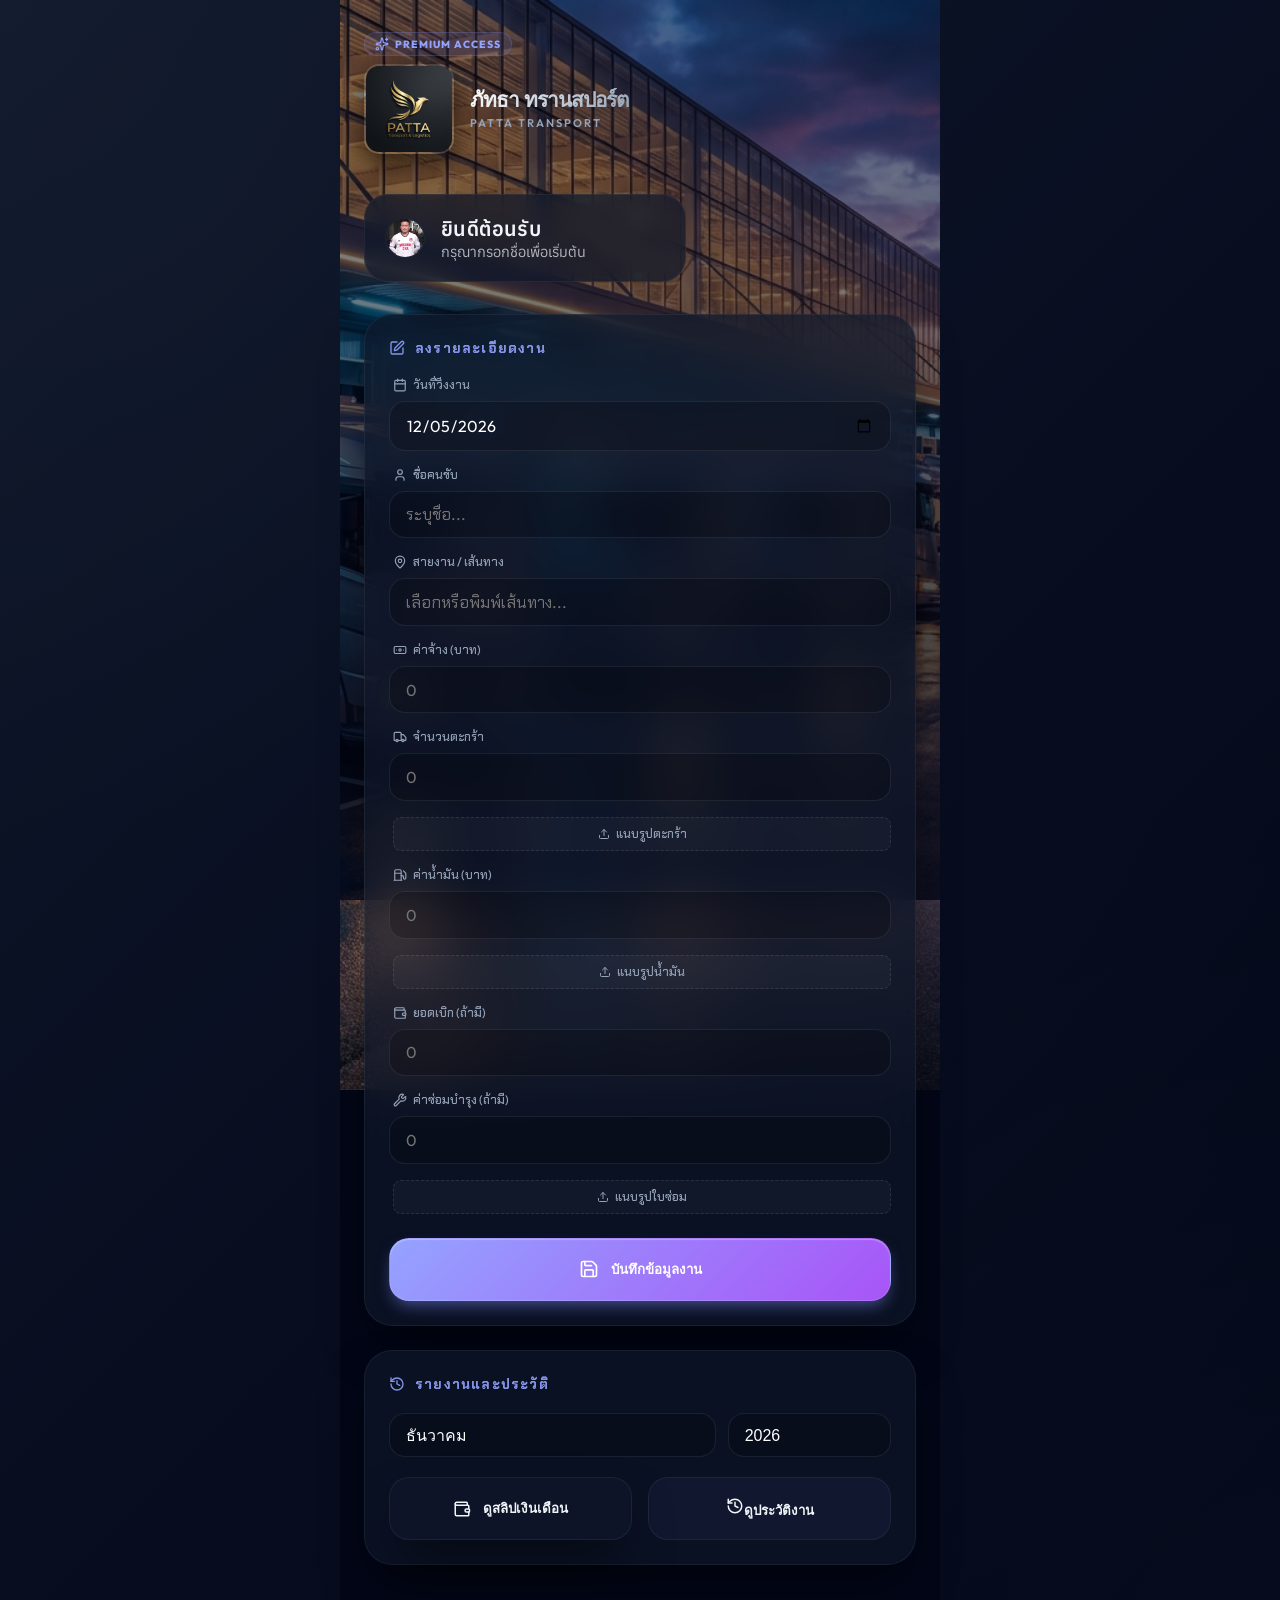
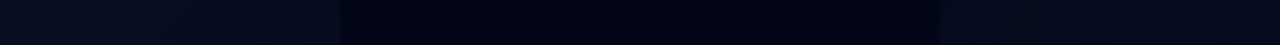
==== index.html @ a21ead01 "Add files via upload" ====
<!doctype html>
<html lang="en">

<head>
  <meta charset="UTF-8" />
  <meta http-equiv="Cache-Control" content="no-cache, no-store, must-revalidate" />
  <meta http-equiv="Pragma" content="no-cache" />
  <meta http-equiv="Expires" content="0" />
  <link rel="icon" type="image/png" href="/icon-192.png?v=2.1" />
  <link rel="apple-touch-icon" href="/apple-touch-icon.png?v=2.1" />
  <link rel="manifest" href="/driver.webmanifest?v=2.1" />
  <style>
    @media (max-width: 1200px) {

      html,
      body,
      #root {
        height: auto !important;
        overflow: auto !important;
        min-height: 100vh !important;
      }
    }
  </style>
  <meta name="viewport" content="width=device-width, initial-scale=1.0, maximum-scale=1.0, user-scalable=no" />
  <meta name="theme-color" content="#1e293b" />
  <title>PATTA Transport System</title>
  <script type="module" crossorigin src="/assets/main-DVoiugXw.js"></script>
  <link rel="stylesheet" crossorigin href="/assets/main-B-iZErr_.css">
</head>

<body>
  <div id="root"></div>
</body>

</html>
---- assets/main-B-iZErr_.css ----
@import"https://fonts.googleapis.com/css2?family=Anuphan:wght@300;400;500;600;700&family=Chakra+Petch:wght@300;400;500;600;700&family=Outfit:wght@300;400;500;600;700&family=Syncopate:wght@400;700&display=swap";:root{--primary: #94a3ff;--primary-hover: #7b8aff;--primary-glow: rgba(148, 163, 255, .2);--bg-dark: #0f172a;--bg-card: rgba(15, 23, 42, .8);--text-main: #f1f5f9;--text-dim: #94a3b8;--accent: #a855f7;--safe: #2dd4bf;--danger: #fb7185;--warning: #fbbf24;--font-logo: "Syncopate", sans-serif;--glass-border: rgba(255, 255, 255, .06);--glass-shadow: 0 25px 50px -12px rgba(0, 0, 0, .6);--glass-bg: rgba(15, 23, 42, .7);--glass-bg-hover: rgba(7, 10, 18, .9)}body{font-family:Outfit,Chakra Petch,sans-serif;background-color:#020617;color:var(--text-main);min-height:100vh;-webkit-font-smoothing:antialiased;-moz-osx-font-smoothing:grayscale;text-rendering:optimizeLegibility;background-attachment:fixed;background:radial-gradient(circle at 0% 0%,rgba(30,41,59,.3) 0%,transparent 40%),radial-gradient(circle at 100% 100%,rgba(15,23,42,.3) 0%,transparent 40%),linear-gradient(135deg,#0f172a,#020617)}*{margin:0;padding:0;box-sizing:border-box}.glass-card{background:var(--bg-card);backdrop-filter:blur(24px);-webkit-backdrop-filter:blur(24px);border:1px solid rgba(255,255,255,.08);box-shadow:0 20px 40px -15px #00000080,inset 0 0 0 1px #ffffff0d;border-radius:1.5rem;position:relative;overflow:visible;transition:all .4s cubic-bezier(.4,0,.2,1)}.glass-card:before{content:"";position:absolute;top:-50%;left:-50%;width:200%;height:200%;background:radial-gradient(circle at 50% 50%,rgba(148,163,255,.03) 0%,transparent 50%);pointer-events:none;transition:all .6s ease}.glass-card:hover{transform:translateY(-2px);border-color:#ffffff26;box-shadow:0 30px 60px -20px #000000b3,inset 0 0 20px #94a3ff0d}.glass-card:hover:before{background:radial-gradient(circle at 30% 30%,rgba(148,163,255,.08) 0%,transparent 50%)}.glass-card:after{content:"";position:absolute;top:0;left:0;right:0;height:1px;background:linear-gradient(90deg,transparent,rgba(255,255,255,.2),transparent);opacity:.5}.dashboard-container{max-width:1800px;margin:0 auto;padding:1.5rem 2rem}.header{display:flex;justify-content:space-between;align-items:center;margin-bottom:3rem}.brand-logo{font-family:var(--font-logo);letter-spacing:.3em;text-transform:uppercase;background:linear-gradient(135deg,#fff,#94a3b8);-webkit-background-clip:text;background-clip:text;-webkit-text-fill-color:transparent;font-weight:700;font-size:2.5rem;line-height:1}.brand-subtitle{font-family:Inter,sans-serif;letter-spacing:.8em;font-size:10px;text-transform:uppercase;color:var(--text-dim);margin-top:8px;opacity:.8}.stats-grid{display:grid;grid-template-columns:repeat(auto-fit,minmax(240px,1fr));gap:1.5rem;margin-bottom:3rem}.stat-card{padding:2rem;text-align:left;transition:all .3s cubic-bezier(.4,0,.2,1);position:relative;overflow:hidden}.stat-card:hover{transform:translateY(-8px);border-color:var(--primary);box-shadow:0 12px 24px #0000004d}.stat-label{font-size:.75rem;text-transform:uppercase;letter-spacing:.1em;color:var(--text-dim);margin-bottom:.75rem;font-weight:600}.stat-value{font-size:2rem;font-weight:700;color:var(--text-main)}.btn{padding:.875rem 1.75rem;border-radius:1rem;font-weight:700;cursor:pointer;transition:all .3s;border:none;display:flex;align-items:center;justify-content:center;gap:.6rem;text-transform:uppercase;font-size:.875rem;letter-spacing:.05em}.btn-primary{background:linear-gradient(135deg,var(--primary),var(--primary-hover));color:#fff;box-shadow:0 8px 16px #6366f133}.btn-primary:hover{transform:translateY(-2px);box-shadow:0 12px 20px #6366f166}.btn-outline{background:#ffffff0d;border:1px solid var(--glass-border);color:var(--text-main)}.btn-outline:hover{background:#ffffff1a;border-color:var(--text-dim)}.trip-form{padding:2rem;margin-bottom:3rem;background:var(--bg-card);border:1px solid var(--glass-border)}.form-grid{display:grid;grid-template-columns:repeat(auto-fit,minmax(180px,1fr));gap:1.5rem;align-items:end}.input-group{display:flex;flex-direction:column;gap:.75rem}label{font-size:.75rem;font-weight:600;color:var(--text-dim);text-transform:uppercase}input{background:#818cf80d;border:1px solid var(--glass-border);padding:1rem;border-radius:.875rem;color:var(--text-main);outline:none;transition:all .2s;font-family:inherit}input:focus{border-color:var(--primary);background:#818cf81a}.table-container{overflow-x:auto;padding:.5rem;background:var(--glass-bg);border-radius:1.5rem;border:1px solid var(--glass-border)}table{width:100%;border-collapse:separate;border-spacing:0 .75rem;text-align:left}th{padding:1.25rem 1rem;color:var(--text-dim);font-weight:600;text-transform:uppercase;font-size:.75rem;border-bottom:1px solid var(--glass-border)}td{padding:1.25rem 1rem;background:#0f172a4d;border-top:1px solid rgba(255,255,255,.02);border-bottom:1px solid rgba(255,255,255,.02);color:var(--text-main)}tr:hover td{background:#0f172a80}.badge{padding:.4rem .8rem;border-radius:.75rem;font-size:.75rem;font-weight:700}.badge-profit{background:#34d39914;color:#34d399;border:1px solid rgba(52,211,153,.3);box-shadow:0 0 12px #34d39926;text-shadow:0 0 10px rgba(52,211,153,.4)}.badge-loss{background:#f43f5e1a;color:#f43f5e;border:1px solid rgba(244,63,94,.2)}.btn-icon{padding:.6rem;border-radius:.75rem;background:transparent;border:none;cursor:pointer;color:var(--text-dim);transition:all .2s}.btn-icon:hover{background:#ffffff14;color:var(--danger)}::-webkit-scrollbar{width:8px}::-webkit-scrollbar-track{background:#020617}::-webkit-scrollbar-thumb{background:#1e293b;border-radius:4px}.driver-card{background:var(--glass-bg);backdrop-filter:blur(24px);-webkit-backdrop-filter:blur(24px);border:1px solid var(--glass-border);box-shadow:var(--glass-shadow);border-radius:2rem;padding:2rem;transition:all .4s}.driver-card:hover{border-color:var(--primary);box-shadow:0 40px 80px -20px #00000026;transform:translateY(-4px)}.input-premium{background:#818cf80d!important;border:1px solid var(--glass-border)!important;border-radius:1.25rem!important;padding:1.25rem!important;color:var(--text-main)!important;font-size:1.1rem!important;box-shadow:inset 0 2px 4px #00000005}.input-premium:focus{background:#818cf814!important;border-color:var(--primary)!important;box-shadow:0 0 0 4px var(--primary-glow)}.btn-premium{background:linear-gradient(135deg,var(--primary) 0%,var(--accent) 100%);color:#fff;padding:1.25rem;border-radius:1.25rem;font-weight:700;border:1px solid rgba(255,255,255,.1);cursor:pointer;display:flex;align-items:center;justify-content:center;gap:.75rem;transition:all .4s cubic-bezier(.4,0,.2,1);box-shadow:0 8px 16px -4px #818cf880,inset 0 1px 1px #ffffff4d}.btn-premium:hover{transform:translateY(-3px) scale(1.02);box-shadow:0 20px 30px -5px #818cf899,0 0 15px var(--primary-glow);filter:brightness(1.1)}.btn-secondary-premium{background:#818cf80d;border:1px solid var(--glass-border);color:var(--text-main);padding:1rem;border-radius:1.25rem;font-weight:600;transition:all .3s}.btn-secondary-premium:hover{background:#ffffff1a}.btn-secondary-premium.active{background:var(--primary);border-color:var(--primary)}.icon-box{width:42px;height:42px;background:#818cf81a;border-radius:12px;display:flex;align-items:center;justify-content:center;color:var(--primary);margin-bottom:1rem}.text-gradient{background:linear-gradient(135deg,#fff,#cbd5e1);-webkit-background-clip:text;background-clip:text;-webkit-text-fill-color:transparent}.driver-landscape{min-height:100vh;min-height:-webkit-fill-available;background-color:#020617;background-image:linear-gradient(to bottom,#02061766,#020617cc),url(/assets/bg-Old5FLw_.png);background-size:cover;background-position:center;background-repeat:no-repeat;background-attachment:scroll;color:var(--text-main);transition:all .3s ease}@media(min-width:1025px){.driver-landscape{background-attachment:fixed}}@keyframes fadeIn{0%{opacity:0;transform:translateY(10px)}to{opacity:1;transform:translateY(0)}}.fade-in{animation:fadeIn .5s ease-out forwards}.bill-icon-btn{display:flex;align-items:center;justify-content:center;width:24px;height:24px;background:#818cf81a;border:1px solid rgba(129,140,248,.2);border-radius:6px;color:var(--primary);transition:all .2s ease;cursor:pointer}.bill-icon-btn:hover{background:var(--primary);color:#fff;transform:scale(1.1);box-shadow:0 0 10px var(--primary-glow)}.preview-btn-mini{background:#2dd4bf1a;border:1px solid rgba(45,212,191,.2);color:#2dd4bf;padding:4px 10px;border-radius:8px;font-size:10px;font-weight:700;cursor:pointer;transition:all .2s ease}.preview-btn-mini:hover{background:#2dd4bf;color:#0f172a;box-shadow:0 0 10px #2dd4bf4d}
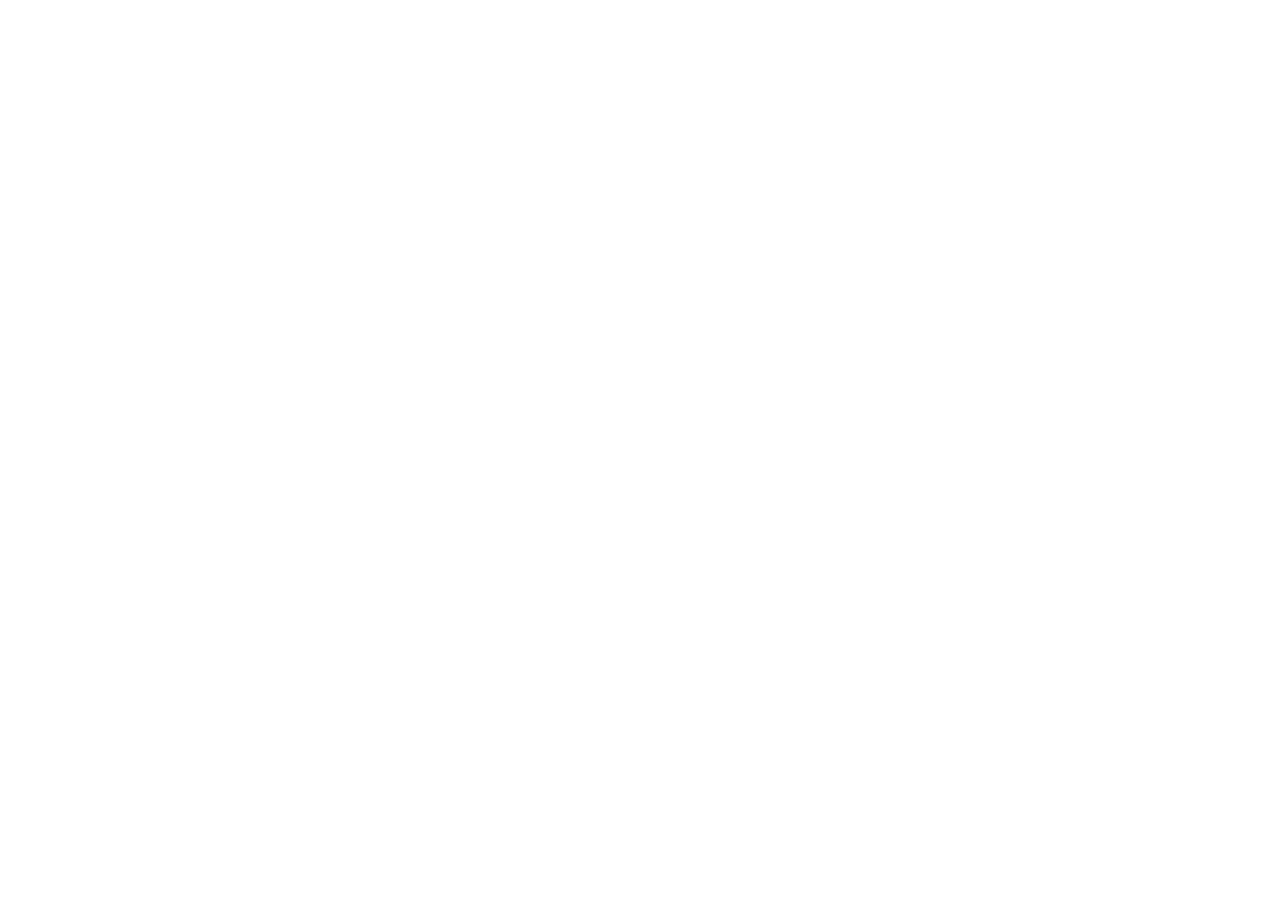
==== commit 07fe0f61: "Add files via upload" ====
--- a/index.html
+++ b/index.html
@@ -24,12 +24,11 @@
   <meta name="viewport" content="width=device-width, initial-scale=1.0, maximum-scale=1.0, user-scalable=no" />
   <meta name="theme-color" content="#1e293b" />
   <title>PATTA Transport System</title>
-  <script type="module" crossorigin src="/assets/main-DVoiugXw.js"></script>
-  <link rel="stylesheet" crossorigin href="/assets/main-B-iZErr_.css">
 </head>
 
 <body>
   <div id="root"></div>
+  <script type="module" src="/src/main.jsx"></script>
 </body>
 
 </html>
